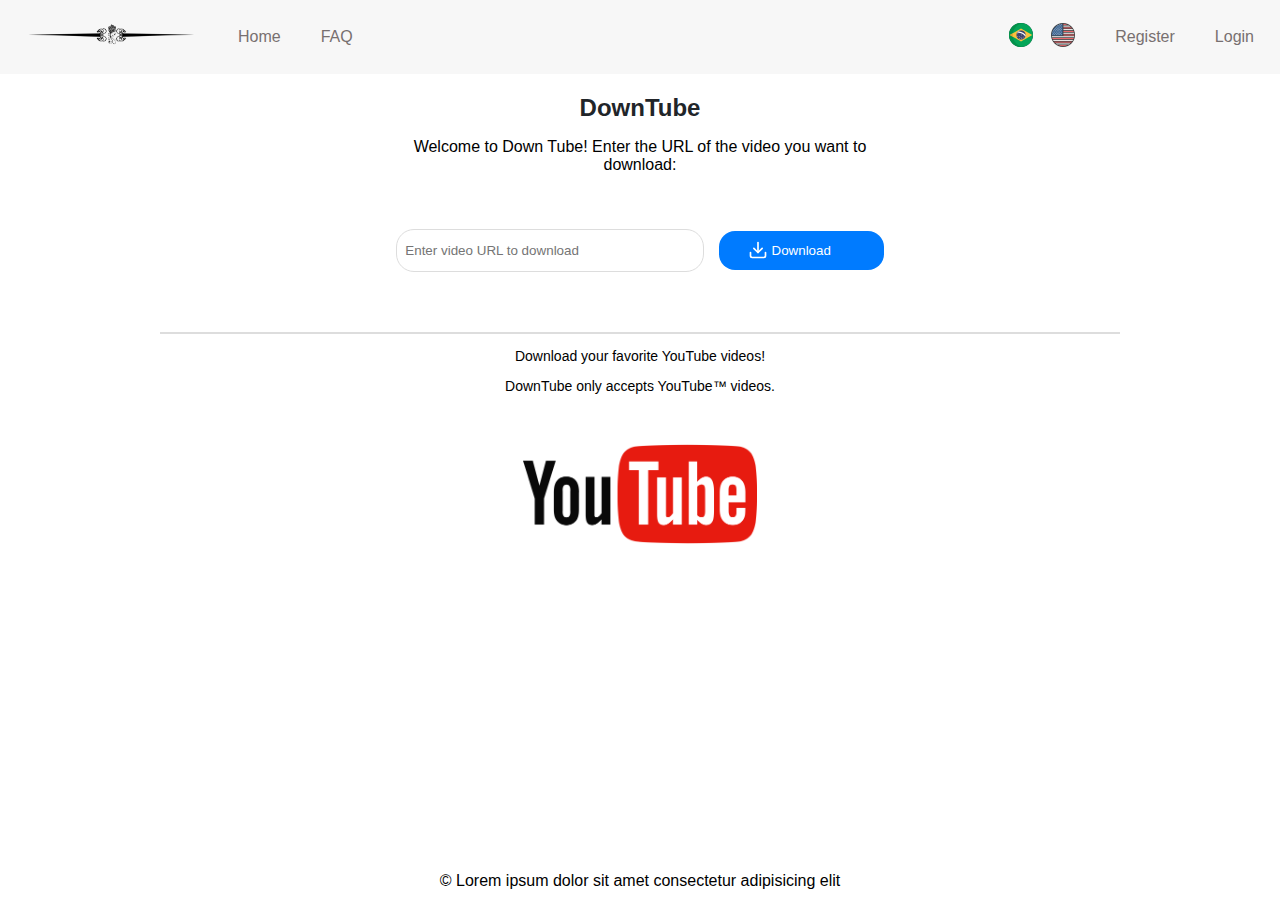
==== Downtube/english.html @ f47b2d4d "Add files via upload" ====
<!DOCTYPE html>
<html lang="en">

<head>
    <meta charset="UTF-8">
    <title>Downtube</title>
    <link rel="stylesheet" href="style.css">

</head>

<body>
    <div class="content">
        <div class="navbar">
            <div class="left">
                <a href="index.html"><img class="logo" src="24835-5-horizontal-line-transparent.png" alt=""></a>
                <a href="index.html">Home</a>
                <a href="index.html">FAQ</a>
            </div>

            <div class="right">
                <a class="pt" href="index.html"><img src="bandeira-do-brasil (1).png" alt="PT-BR Version"></a>
                <a href="english.html"><img src="bandeira.png" alt="English version."></a>
                <a href="index.html">Register</a>
                <a href="index.html">Login</a>
            </div>
        </div>

        <div class="title">
            <h1>DownTube</h1>
            <p class="dica">Welcome to Down Tube! Enter the URL of the video you want to download: </p>
        </div>
        
        <div class="container">
            <input type="text" class="url" placeholder="Enter video URL to download"> <span> 
                <button class="download"> <svg xmlns="http://www.w3.org/2000/svg" width="24" height="24" viewBox="0 0 24 24" fill="none" stroke="currentColor" stroke-width="2" stroke-linecap="round" stroke-linejoin="round">
                    <path d="M21 15v4a2 2 0 0 1-2 2H5a2 2 0 0 1-2-2v-4"/>
                    <polyline points="7 10 12 15 17 10"/>
                    <line x1="12" y1="15" x2="12" y2="3"/>
                </svg> Download</button></span>
        </div>

        <hr>
        <div class="scope">
            <p>Download your favorite YouTube videos!</p>
            <p>DownTube only accepts YouTube™ videos.</p>
        </div>
        <div class="logoyt">
            <img class="yt" src="pngwing.com.png" alt="">
        </div>
    </div>

    <footer>&copy Lorem ipsum dolor sit amet consectetur adipisicing elit</footer>

</body>

</html>
---- Downtube/style.css ----
body{
    font-family: Arial, Helvetica, sans-serif;
    margin: 0;
    padding: 0px;

}

.logo{
    max-width: 100%;
    height: 30px;
    
}
.pt{
    max-width: 100%;
    width: 2px;
}
.navbar {
    background-color: #f7f7f7;
    overflow: hidden;
    padding: 6px;
    display: flex;
    flex-wrap: wrap;
    align-items: center;
    justify-content: space-between;
}


.container {
    justify-content: center;
    align-items: center; 
    text-align: center;
    margin-top: 60px;
    margin-bottom: 60px;
}

.url{
    margin-top: 5px;
    border: 0.5px solid #ddd;
    border-radius: 18px;
    width: 290px;
    height: 25px;
    padding: 8px;
    display: inline-block;
    border: 0.5px solid #ddd;
    padding: 8px;
    margin-right: 10px;
    text-align: left;
}

button svg {
    width: 20px;
    margin: -4.98px 12.8px 16px;
    position: absolute;
    display: flex;
    transition: all 0.6s ease;
    text-align: center;
  }

  button:hover{
    background-color: #1b69bd;
  }
  button:hover svg {
    transform: translateY(4px);
    
  }

.download {
    width: 165px;
    background-color: #007bff;
    color: #fff;
    border: none;
    border-radius: 16px;
    padding: 12px 16px;
    cursor: pointer;
    transition: all 0.6s ease;
}

:placeholder-shown{
    font-size: 13.4px;
}


hr {
    height: 2px;
    width: 75%;
    background-color: #ddd;
    border: none;
}
.navbar a {
    float: left;
    display: block;
    color: #777070;
    text-align: center;
    padding: 14px 20px;
    text-decoration: none;
    transition: background-color 0.3s, color 0.3s; 
}
.left{
    display: flex;
    align-items: center;
}

.right{
    display: flex;
    align-items: center;
}

h1{
    text-align: center;
    color: #212529;
    font-size: 24px;
}
.title{
    text-align: center;
    margin: 20px auto; 
    max-width: 500px;
    margin-bottom: 90px;
}
.scope{
    text-align: center;
    font-size: 14px;
}
.yt{
    max-width: 100%;
    height: 100px;
    margin-left: auto;
    margin-right: auto; 
    display: block;
}
footer{
    text-align: center;
    padding: 10px 0;
    position: absolute; 
    width: 100%;
    bottom: 0;
}
.logoyt{
    text-align: center;
    margin-top: 50px;
}


.dica{
    margin-bottom: -40px;
}
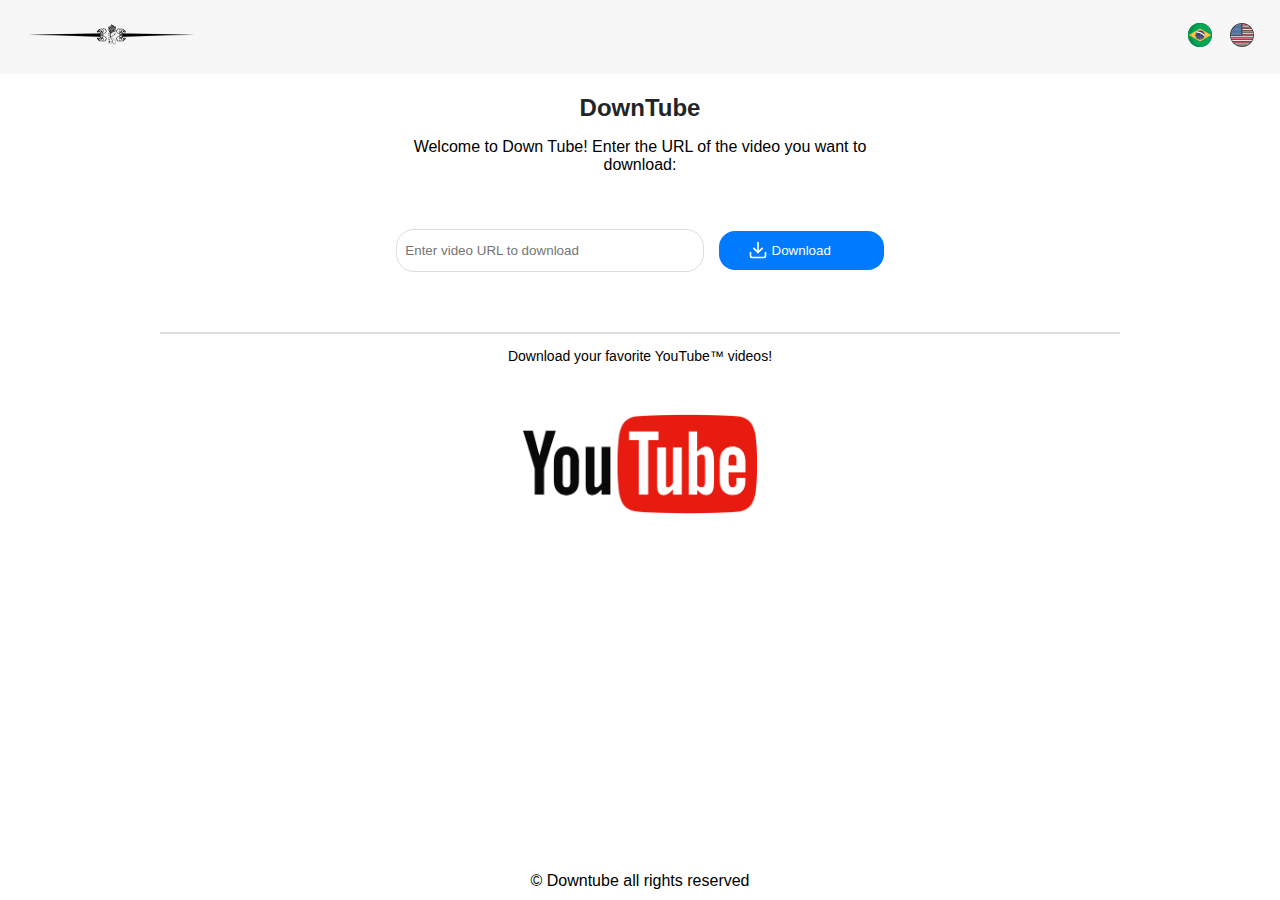
==== commit 2d3d00e3: "add frontend for laravel app" ====
--- a/Downtube/english.html
+++ b/Downtube/english.html
@@ -14,15 +14,11 @@
         <div class="navbar">
             <div class="left">
                 <a href="index.html"><img class="logo" src="24835-5-horizontal-line-transparent.png" alt=""></a>
-                <a href="index.html">Home</a>
-                <a href="index.html">FAQ</a>
             </div>
 
             <div class="right">
                 <a class="pt" href="index.html"><img src="bandeira-do-brasil (1).png" alt="PT-BR Version"></a>
                 <a href="english.html"><img src="bandeira.png" alt="English version."></a>
-                <a href="index.html">Register</a>
-                <a href="index.html">Login</a>
             </div>
         </div>
 
@@ -42,15 +38,14 @@
 
         <hr>
         <div class="scope">
-            <p>Download your favorite YouTube videos!</p>
-            <p>DownTube only accepts YouTube™ videos.</p>
+            <p>Download your favorite YouTube™ videos!</p>
         </div>
         <div class="logoyt">
             <img class="yt" src="pngwing.com.png" alt="">
         </div>
     </div>
 
-    <footer>&copy Lorem ipsum dolor sit amet consectetur adipisicing elit</footer>
+    <footer>&copy Downtube all rights reserved</footer>
 
 </body>
 
